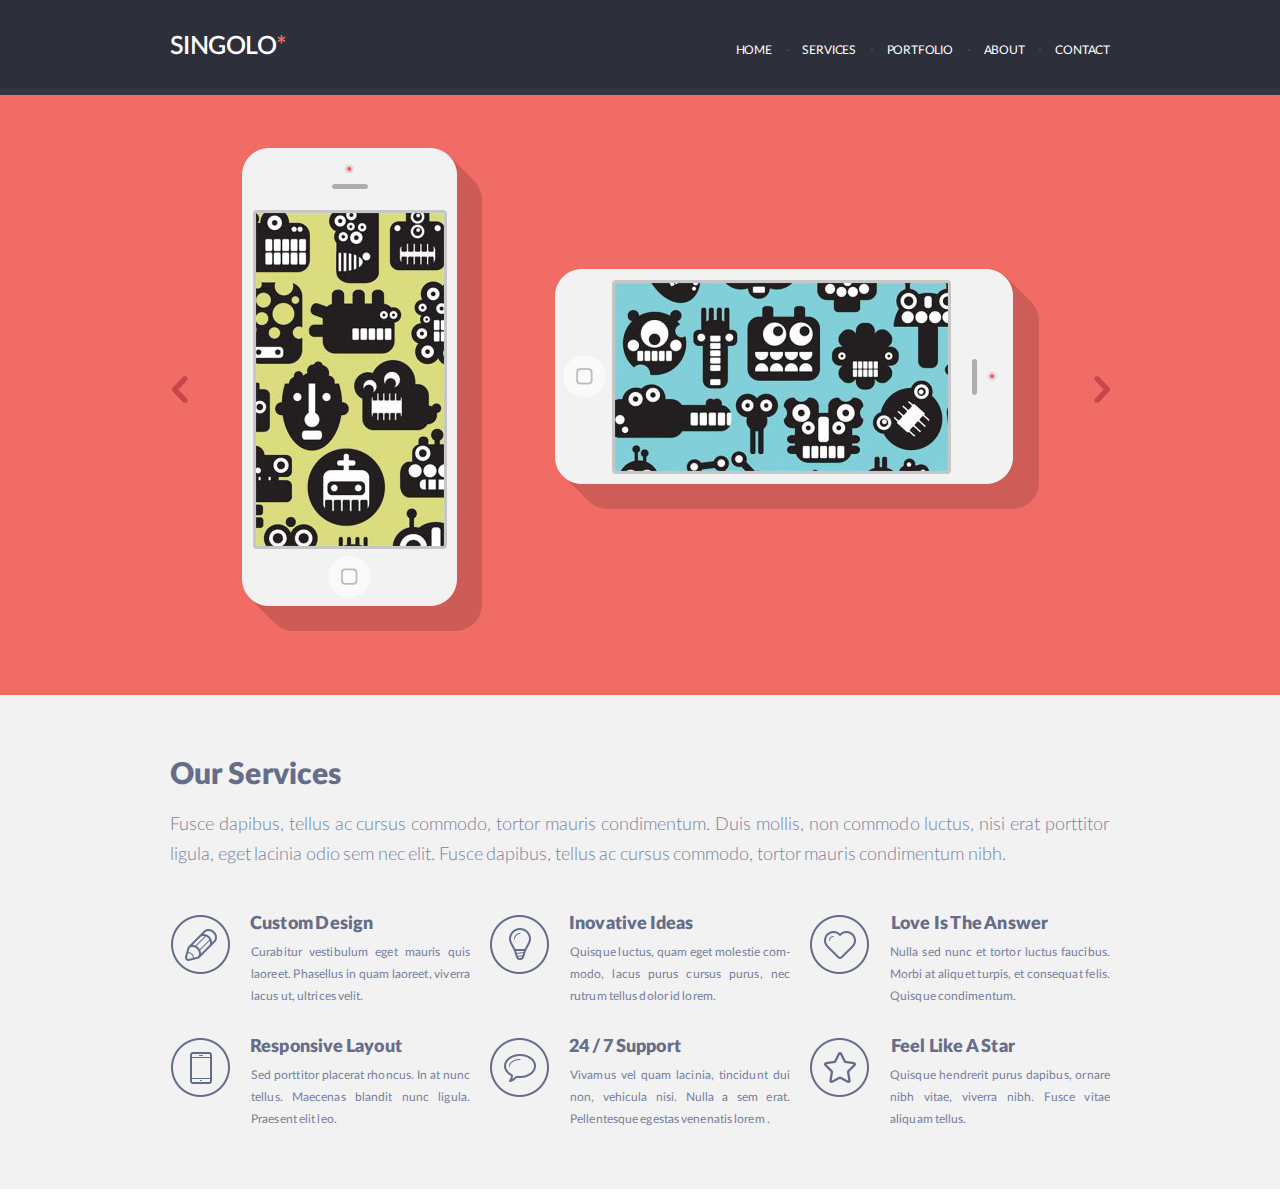
==== singolo1.html @ cf1ed391 "feat: add header, slider, services" ====
<!DOCTYPE html>
<html lang="en">

<head>
  <meta charset="UTF-8">
  <meta name="viewport" content="width=device-width, initial-scale=1.0">
  <title>Singolo</title>
  <link rel="stylesheet" href="./fonts.css">
  <link rel="stylesheet" href="./singolo1.css">
</head>

<body>
  <header class="header">
    <div class="container">
      <h1 class="logo"><a href="#">Singolo<span>*</span></a></h1>
      <nav class="navigation header__navigation">
        <a href="#">Home</a>
        <a href="#services">Services</a>
        <a href="#">Portfolio</a>
        <a href="#">About</a>
        <a href="#">Contact</a>
      </nav>
    </div>
  </header>
  <main>
    <section class="slider">
      <div class="container">
        <img class="slider__arrow slider__arrow_left" src="./assets/images/arrow.png" alt="arrow-left">
        <img class="slider__arrow slider__arrow_right" src="./assets/images/arrow.png" alt="arrow-right">
        <div class="slider__content">
          <div class="slide">
            <div class="slide__phone-vertical">
              <img class="shadow" src="./assets/images/phone-shadow.png" alt="shadow">
              <img class="base" src="./assets/images/phone.png" alt="phone">
              <img class="screen" src="./assets/images/screen-vertical.jpg" alt="screen">
            </div>
            <div class="slide__phone-horizontal">
              <img class="shadow" src="./assets/images/phone-shadow.png" alt="shadow">
              <img class="base" src="./assets/images/phone.png" alt="phone">
              <img class="screen" src="./assets/images/screen-horizontal.jpg" alt="screen">
            </div>
          </div>
        </div>
      </div>
    </section>
    <section class="services" id="services">
      <div class="container">
        <h2 class="services__title">Our services</h2>
        <p class="services__text">Fusce dapibus, tellus ac cursus commodo, tortor mauris condimentum. Duis mollis, non
          commodo luctus, nisi erat porttitor ligula, eget lacinia odio sem nec elit.
          Fusce dapibus, tellus ac cursus commodo, tortor mauris condimentum nibh.
        </p>
        <div class="service-boxes">
          <section class="service-box">
            <img class="service-box__image" src="./assets/images/pen-icon.png" alt="pen">
            <h3 class="service-box__title">Custom design</h3>
            <p class="service-box__text">Curabitur vestibulum eget mauris quis laoreet. Phasellus in quam laoreet,
              viverra lacus ut, ultrices velit.
            </p>
          </section>
          <section class="service-box">
            <img class="service-box__image" src="./assets/images/bulb-icon.png" alt="bulb">
            <h3 class="service-box__title">Inovative ideas</h3>
            <p class="service-box__text">Quisque luctus, quam eget molestie com&shy;modo, lacus purus cursus purus,
              nec rutrum tellus dolor id lorem.
            </p>
          </section>
          <section class="service-box">
            <img class="service-box__image" src="./assets/images/heart-icon.png" alt="heart">
            <h3 class="service-box__title">Love is the answer</h3>
            <p class="service-box__text">Nulla sed nunc et tortor luctus faucibus. Morbi at aliquet turpis,
              et consequat felis. Quisque condimentum.
            </p>
          </section>
          <section class="service-box">
            <img class="service-box__image" src="./assets/images/phone-icon.png" alt="phone">
            <h3 class="service-box__title">Responsive layout</h3>
            <p class="service-box__text">Sed porttitor placerat rhoncus. In at nunc tellus. Maecenas blandit
              nunc ligula. Prae&shy;sent elit leo.
            </p>
          </section>
          <section class="service-box">
            <img class="service-box__image" src="./assets/images/bubble-icon.png" alt="bubble">
            <h3 class="service-box__title">24 / 7 Support</h3>
            <p class="service-box__text">Vivamus vel quam lacinia, tincidunt dui non, vehicula nisi. Nulla a
              sem erat. Pellen&shy;tesque egestas venenatis lorem .
            </p>
          </section>
          <section class="service-box">
            <img class="service-box__image" src="./assets/images/star-icon.png" alt="star">
            <h3 class="service-box__title">Feel like a star</h3>
            <p class="service-box__text">Quisque hendrerit purus dapibus, ornare nibh vitae, viverra nibh.
              Fusce vitae aliquam tellus.
            </p>
          </section>
        </div>
      </div>
    </section>
  </main>
</body>

</html>
---- fonts.css ----
@font-face {
  font-style: normal;
  font-weight: 900;
  font-family: "Lato";

  src: url("./assets/fonts/Lato-Black.eot"); /* IE9 Compat Modes */
  src: url("./assets/fonts/Lato-Black.eot?#iefix") format("embedded-opentype"), /* IE6-IE8 */
    url("./assets/fonts/Lato-Black.woff2") format("woff2"), /* Modern Browsers */
    url("./assets/fonts/Lato-Black.woff") format("woff"), /* Modern Browsers */
    url("./assets/fonts/Lato-Black.ttf") format("truetype");
}

@font-face {
  font-style: normal;
  font-weight: 600;
  font-family: "Lato";

  src: url("./assets/fonts/Lato-Semibold.eot"); /* IE9 Compat Modes */
  src: url("./assets/fonts/Lato-Semibold.eot?#iefix") format("embedded-opentype"), /* IE6-IE8 */
    url("./assets/fonts/Lato-Semibold.woff2") format("woff2"), /* Modern Browsers */
    url("./assets/fonts/Lato-Semibold.woff") format("woff"), /* Modern Browsers */
    url("./assets/fonts/Lato-Semibold.ttf") format("truetype");
}

@font-face {
  font-style: normal;
  font-weight: 400;
  font-family: "Lato";

  src: url("./assets/fonts/Lato-Regular.eot"); /* IE9 Compat Modes */
  src: url("./assets/fonts/Lato-Regular.eot?#iefix") format("embedded-opentype"), /* IE6-IE8 */
    url("./assets/fonts/Lato-Regular.woff2") format("woff2"), /* Modern Browsers */
    url("./assets/fonts/Lato-Regular.woff") format("woff"), /* Modern Browsers */
    url("./assets/fonts/Lato-Regular.ttf") format("truetype");
}

@font-face {
  font-style: normal;
  font-weight: 300;
  font-family: "Lato";

  src: url("./assets/fonts/Lato-Light.eot"); /* IE9 Compat Modes */
  src: url("./assets/fonts/Lato-Light.eot?#iefix") format("embedded-opentype"), /* IE6-IE8 */
    url("./assets/fonts/Lato-Light.woff2") format("woff2"), /* Modern Browsers */
    url("./assets/fonts/Lato-Light.woff") format("woff"), /* Modern Browsers */
    url("./assets/fonts/Lato-Light.ttf") format("truetype");
}
---- singolo1.css ----
html {
  scroll-behavior: smooth;
}

body {
  margin: 0 auto;

  font-family: "Lato", "Arial", sans-serif;
}

a {
  color: white;
  text-decoration: none;
}

h1 {
  margin: 0;
}

.container {
  position: relative;

  max-width: 940px;
  height: 100%;
  margin: 0 auto;
  padding-right: 10px;
  padding-left: 10px;
}

header {
  position: relative;

  box-sizing: border-box;
  height: 95px;

  color: white;
  text-transform: uppercase;

  background-color: #2d303a;
  border-bottom: 6px solid #323746;
}

.logo {
  position: absolute;
  top: 35.5%;

  font-weight: 600;
  font-size: 25px;
  letter-spacing: -0.023em;
}

.logo span {
  color: #f06c64;
}

.header__navigation {
  position: absolute;
  top: 48%;
  right: 0;

  font-size: 12px;
}

.navigation a {
  position: relative;

  padding: 6px 13.8px;

  font-weight: 400;
  letter-spacing: -0.015em;

  transition: color 0.3s;
}

.navigation a:hover {
  color: #f06c64;
}

.navigation a:last-child {
  padding-right: 10px;
}

.navigation a:not(:last-child)::after {
  content: "";
  position: absolute;
  top: 49%;
  right: -3px;

  display: block;
  width: 2px;
  height: 2px;

  background-color: #494e62;
  border-radius: 50%;
}

.slider {
  height: 600px;

  background-color: #f06c64;
}

.slider__arrow {
  position: absolute;
  top: 46.5%;

  padding: 2px;

  cursor: pointer;

  transition: opacity 0.3s;
}

.slider__arrow_right {
  right: 8px;
}

.slider__arrow_left {
  transform: rotate(180deg);
}

.slider__arrow:hover {
  opacity: 0.6;
}

.slide {
  position: relative;
}

.slide__phone-vertical {
  position: absolute;
  top: 53px;
  left: 72px;
}

.slide__phone-horizontal {
  position: absolute;
  top: 174px;
  right: 71px;

  transform: rotate(90deg) translateY(26px);
}

.slide__phone-horizontal > .shadow {
  transform: rotateX(180deg) translateY(26px);
}

.shadow {
  position: absolute;
  z-index: 1;
}

.base {
  position: absolute;
  z-index: 2;
}

.screen {
  position: absolute;
  top: 62px;
  left: 11px;
  z-index: 3;

  border: 3px solid #c6c6c6;
  border-radius: 4px;
}

.services {
  padding-top: 42px;
  padding-bottom: 30px;

  background-color: #f2f2f2;
  border-bottom: 6px solid #ffffff;
}

.services__title {
  margin-top: 20px;
  margin-bottom: 17px;

  font-weight: 900;
  font-size: 30px;
  color: #666d89;
  text-transform: capitalize;
  letter-spacing: 0.003em;
}

.services__text {
  margin-top: 17px;
  padding-right: 1px;

  font-weight: 300;
  font-size: 18px;
  line-height: 30px;
  text-align: justify;
  color: #767e9e;
  letter-spacing: 0.0024em;
  word-spacing: -0.097em;
}

.service-boxes {
  display: flex;
  flex-wrap: wrap;
  margin: 0 -10px;
  margin-top: 43px;
}

.service-box {
  box-sizing: border-box;
  width: 320px;
  margin-bottom: 17px;
  padding-right: 10px;
  padding-left: 10px;
}

.service-box__image {
  float: left;
  box-sizing: border-box;
  width: 59px;
  height: 59px;
  margin-top: 2px;
}

.service-box__title {
  margin-top: 0;
  margin-bottom: 6px;
  margin-left: 79px;

  font-weight: 900;
  font-size: 18px;
  color: #666d89;
  text-transform: capitalize;
  letter-spacing: 0.009em;
  word-spacing: -0.099em;
}

.service-box:nth-child(3n) .service-box__title {
  padding-left: 2px;

  letter-spacing: 0.009em;
  word-spacing: -0.05em;
}

.service-box:nth-child(3n + 1) {
  padding-left: 11px;
}

.service-box__text {
  max-height: 66px;
  margin-top: 0;
  margin-left: 80px;
  overflow: hidden;

  font-weight: 400;
  font-size: 12px;
  line-height: 22px;
  text-align: justify;
  color: #767e9e;
  letter-spacing: 0.0086em;
  word-spacing: -0.0849em;
}
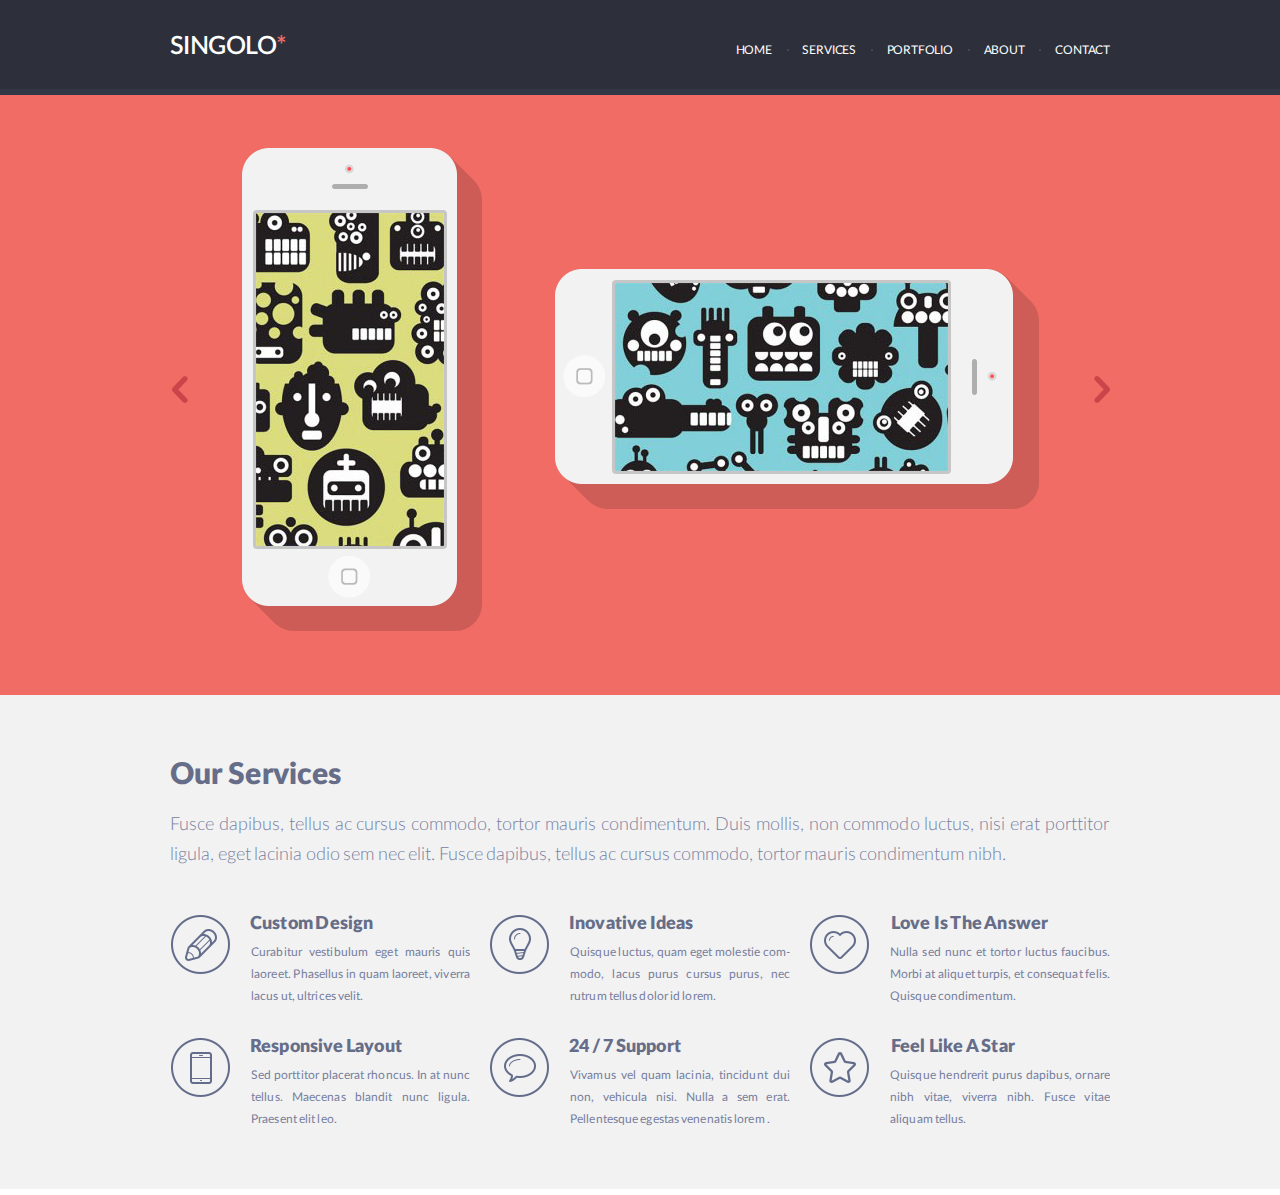
==== commit 5e353b0f: "refactor: change location of images" ====
--- a/singolo1.html
+++ b/singolo1.html
@@ -25,19 +25,19 @@
   <main>
     <section class="slider">
       <div class="container">
-        <img class="slider__arrow slider__arrow_left" src="./assets/images/arrow.png" alt="arrow-left">
-        <img class="slider__arrow slider__arrow_right" src="./assets/images/arrow.png" alt="arrow-right">
+        <img class="slider__arrow slider__arrow_left" src="./assets/images/slider/arrow.png" alt="arrow-left">
+        <img class="slider__arrow slider__arrow_right" src="./assets/images/slider/arrow.png" alt="arrow-right">
         <div class="slider__content">
           <div class="slide">
             <div class="slide__phone-vertical">
-              <img class="shadow" src="./assets/images/phone-shadow.png" alt="shadow">
-              <img class="base" src="./assets/images/phone.png" alt="phone">
-              <img class="screen" src="./assets/images/screen-vertical.jpg" alt="screen">
+              <img class="shadow" src="./assets/images/slider/phone-shadow.png" alt="shadow">
+              <img class="base" src="./assets/images/slider/phone.png" alt="phone">
+              <img class="screen" src="./assets/images/slider/screen-vertical.jpg" alt="screen">
             </div>
             <div class="slide__phone-horizontal">
-              <img class="shadow" src="./assets/images/phone-shadow.png" alt="shadow">
-              <img class="base" src="./assets/images/phone.png" alt="phone">
-              <img class="screen" src="./assets/images/screen-horizontal.jpg" alt="screen">
+              <img class="shadow" src="./assets/images/slider/phone-shadow.png" alt="shadow">
+              <img class="base" src="./assets/images/slider/phone.png" alt="phone">
+              <img class="screen" src="./assets/images/slider/screen-horizontal.jpg" alt="screen">
             </div>
           </div>
         </div>
@@ -52,42 +52,42 @@
         </p>
         <div class="service-boxes">
           <section class="service-box">
-            <img class="service-box__image" src="./assets/images/pen-icon.png" alt="pen">
+            <img class="service-box__image" src="./assets/images/services-icons/pen-icon.png" alt="pen">
             <h3 class="service-box__title">Custom design</h3>
             <p class="service-box__text">Curabitur vestibulum eget mauris quis laoreet. Phasellus in quam laoreet,
               viverra lacus ut, ultrices velit.
             </p>
           </section>
           <section class="service-box">
-            <img class="service-box__image" src="./assets/images/bulb-icon.png" alt="bulb">
+            <img class="service-box__image" src="./assets/images/services-icons/bulb-icon.png" alt="bulb">
             <h3 class="service-box__title">Inovative ideas</h3>
             <p class="service-box__text">Quisque luctus, quam eget molestie com&shy;modo, lacus purus cursus purus,
               nec rutrum tellus dolor id lorem.
             </p>
           </section>
           <section class="service-box">
-            <img class="service-box__image" src="./assets/images/heart-icon.png" alt="heart">
+            <img class="service-box__image" src="./assets/images/services-icons/heart-icon.png" alt="heart">
             <h3 class="service-box__title">Love is the answer</h3>
             <p class="service-box__text">Nulla sed nunc et tortor luctus faucibus. Morbi at aliquet turpis,
               et consequat felis. Quisque condimentum.
             </p>
           </section>
           <section class="service-box">
-            <img class="service-box__image" src="./assets/images/phone-icon.png" alt="phone">
+            <img class="service-box__image" src="./assets/images/services-icons/phone-icon.png" alt="phone">
             <h3 class="service-box__title">Responsive layout</h3>
             <p class="service-box__text">Sed porttitor placerat rhoncus. In at nunc tellus. Maecenas blandit
               nunc ligula. Prae&shy;sent elit leo.
             </p>
           </section>
           <section class="service-box">
-            <img class="service-box__image" src="./assets/images/bubble-icon.png" alt="bubble">
+            <img class="service-box__image" src="./assets/images/services-icons/bubble-icon.png" alt="bubble">
             <h3 class="service-box__title">24 / 7 Support</h3>
             <p class="service-box__text">Vivamus vel quam lacinia, tincidunt dui non, vehicula nisi. Nulla a
               sem erat. Pellen&shy;tesque egestas venenatis lorem .
             </p>
           </section>
           <section class="service-box">
-            <img class="service-box__image" src="./assets/images/star-icon.png" alt="star">
+            <img class="service-box__image" src="./assets/images/services-icons/star-icon.png" alt="star">
             <h3 class="service-box__title">Feel like a star</h3>
             <p class="service-box__text">Quisque hendrerit purus dapibus, ornare nibh vitae, viverra nibh.
               Fusce vitae aliquam tellus.
--- a/singolo1.css
+++ b/singolo1.css
@@ -176,12 +176,15 @@
 .services__title {
   margin-top: 20px;
   margin-bottom: 17px;
+  overflow: hidden;
 
   font-weight: 900;
   font-size: 30px;
   color: #666d89;
   text-transform: capitalize;
   letter-spacing: 0.003em;
+  white-space: nowrap;
+  text-overflow: ellipsis;
 }
 
 .services__text {
@@ -224,6 +227,7 @@
   margin-top: 0;
   margin-bottom: 6px;
   margin-left: 79px;
+  overflow: hidden;
 
   font-weight: 900;
   font-size: 18px;
@@ -231,6 +235,8 @@
   text-transform: capitalize;
   letter-spacing: 0.009em;
   word-spacing: -0.099em;
+  white-space: nowrap;
+  text-overflow: ellipsis;
 }
 
 .service-box:nth-child(3n) .service-box__title {
@@ -257,4 +263,5 @@
   color: #767e9e;
   letter-spacing: 0.0086em;
   word-spacing: -0.0849em;
-}
+  text-overflow: ellipsis;
+}
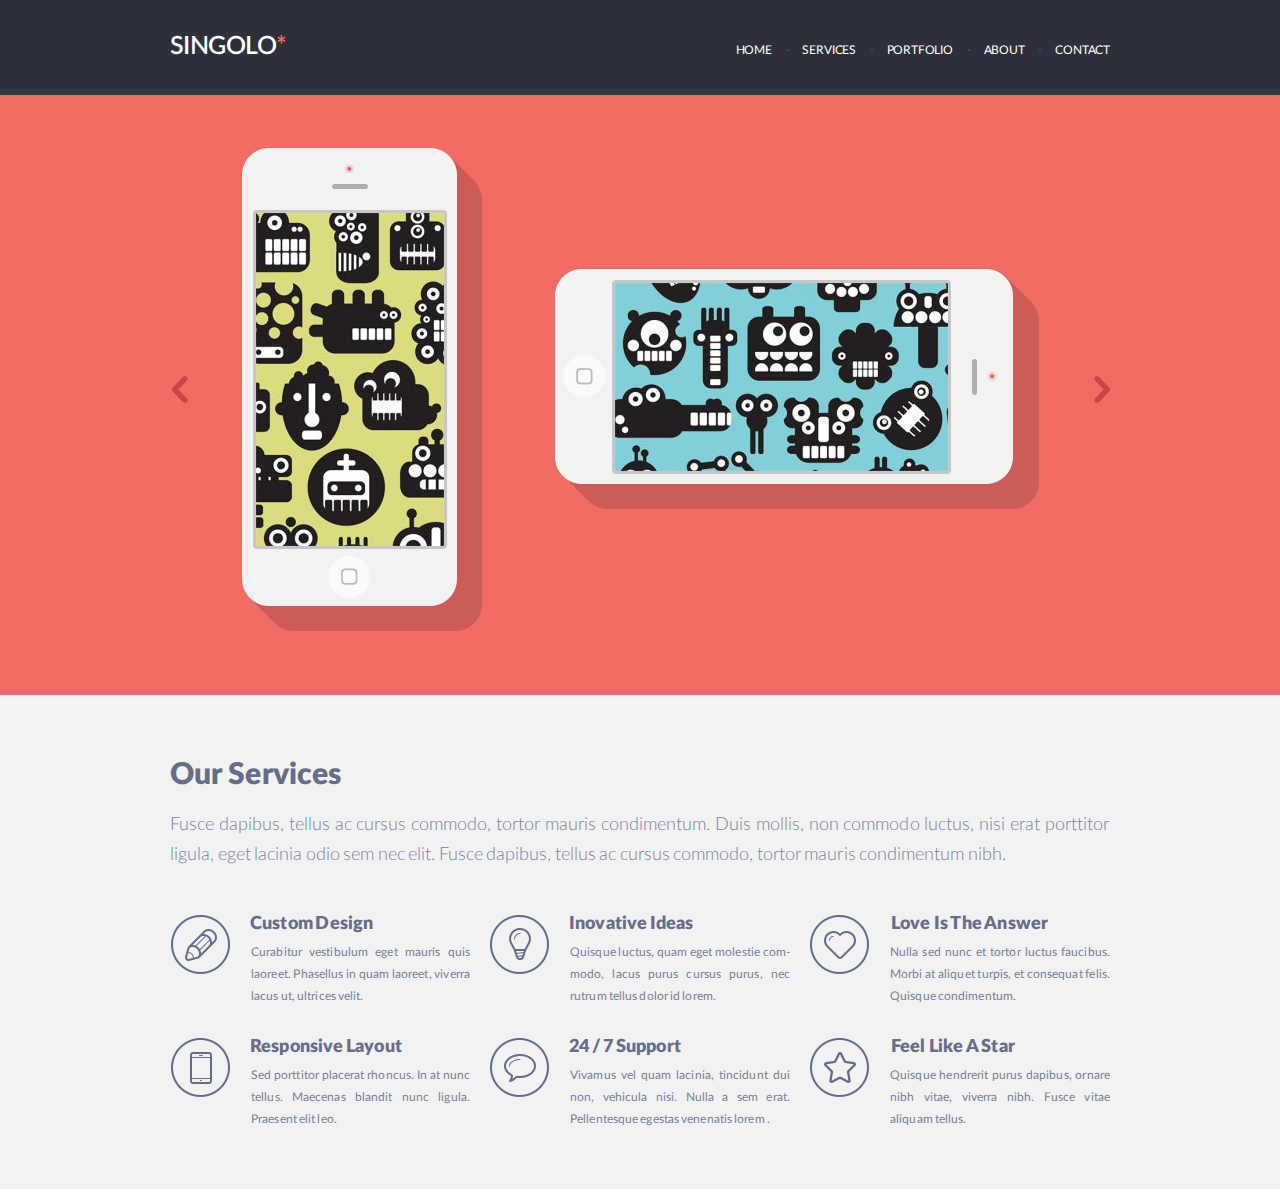
==== commit 8ccbfb03: "fix: change layout-3-column" ====
--- a/singolo1.html
+++ b/singolo1.html
@@ -50,7 +50,7 @@
           commodo luctus, nisi erat porttitor ligula, eget lacinia odio sem nec elit.
           Fusce dapibus, tellus ac cursus commodo, tortor mauris condimentum nibh.
         </p>
-        <div class="service-boxes">
+        <div class="services__boxes layout-3-column">
           <section class="service-box">
             <img class="service-box__image" src="./assets/images/services-icons/pen-icon.png" alt="pen">
             <h3 class="service-box__title">Custom design</h3>
--- a/singolo1.css
+++ b/singolo1.css
@@ -95,14 +95,16 @@
 }
 
 .slider {
+  box-sizing: border-box;
   height: 600px;
 
   background-color: #f06c64;
+  border-bottom: 6px solid #ea676b;
 }
 
 .slider__arrow {
   position: absolute;
-  top: 46.5%;
+  top: 47%;
 
   padding: 2px;
 
@@ -200,19 +202,27 @@
   word-spacing: -0.097em;
 }
 
-.service-boxes {
+.layout-3-column {
   display: flex;
   flex-wrap: wrap;
-  margin: 0 -10px;
-  margin-top: 43px;
-}
-
-.service-box {
+  margin-right: -10px;
+  margin-left: -10px;
+}
+
+.layout-3-column > * {
+  display: block;
   box-sizing: border-box;
   width: 320px;
-  margin-bottom: 17px;
   padding-right: 10px;
   padding-left: 10px;
+}
+
+.services__boxes {
+  margin-top: 43px;
+}
+
+.service-box {
+  margin-bottom: 17px;
 }
 
 .service-box__image {
@@ -263,5 +273,4 @@
   color: #767e9e;
   letter-spacing: 0.0086em;
   word-spacing: -0.0849em;
-  text-overflow: ellipsis;
-}
+}
